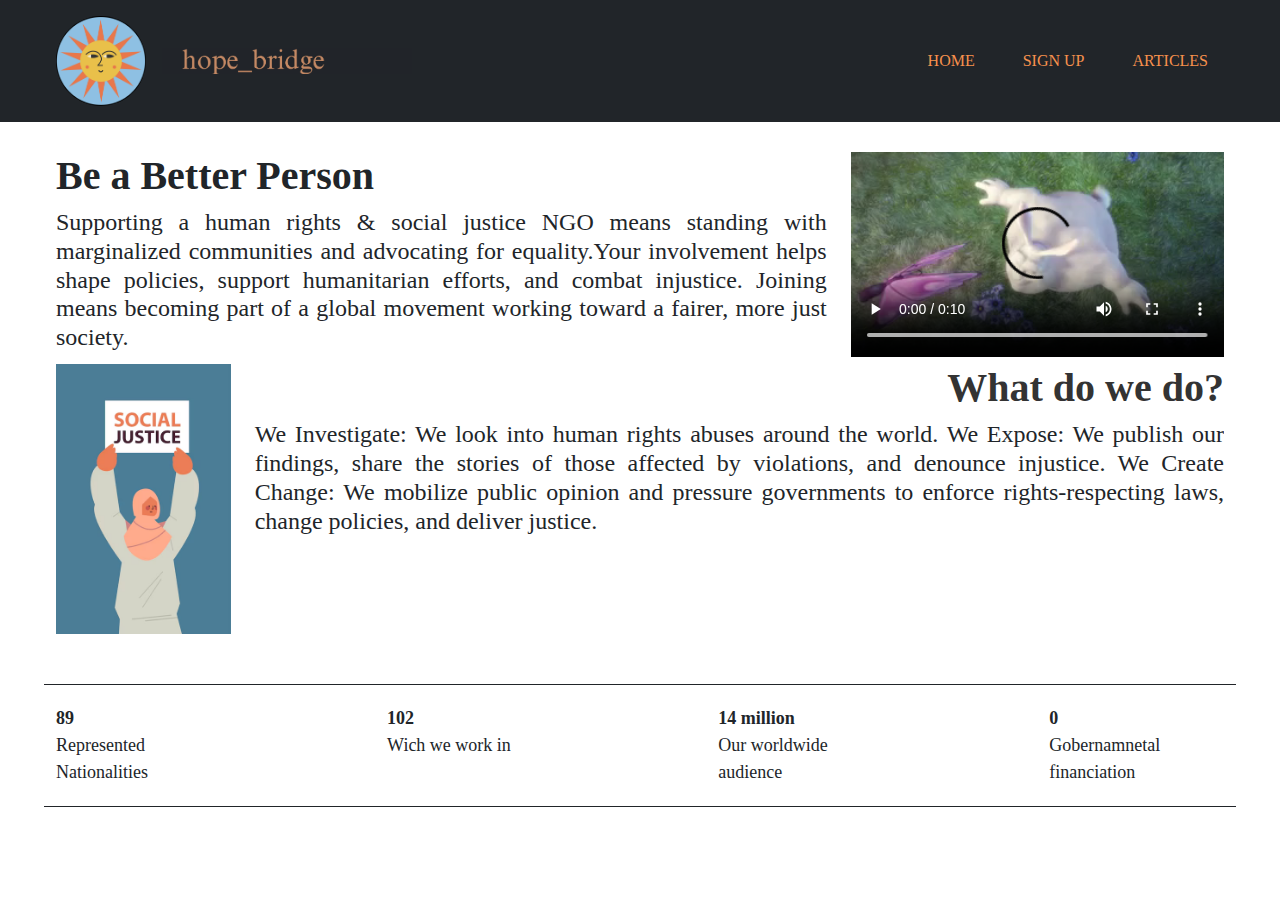
==== index.html @ 0e37ce13 "Initial commit" ====
<!DOCTYPE html>
<html lang="en">
  <body>
    <header>
      <link
        href="https://cdn.jsdelivr.net/npm/bootstrap@5.3.0/dist/css/bootstrap.min.css"
        rel="stylesheet"
      />
      <script src="https://cdn.jsdelivr.net/npm/bootstrap@5.3.0/dist/js/bootstrap.bundle.min.js"></script>
      <meta name="viewport" content="width=device-width, initial-scale=1" />
    </header>
    <link rel="stylesheet" href="styles.css" />

    <body>
    <div class="topBar">
        <nav class="navbar">
            <div class="container">
                <div class="imgname">
                    <img class="logoPic" src="logo.png" />
                    <img class="namePic" src="name.png" />
                </div>
                <button class="burger-menu">☰</button>
                <ul class="navbar-nav">
                    <li class="nav-item">
                        <button class="menubuttons" onclick="location.href='/index.html'">
                            HOME
                        </button>
                    </li>
                    <li class="nav-item">
                        <button class="menubuttons" onclick="location.href='/signup.html'">
                            SIGN UP
                        </button>
                    </li>
                    <li class="nav-item">
                        <button class="menubuttons" onclick="location.href='/articles.html'">
                            ARTICLES
                        </button>
                    </li>
                </ul>
            </div>
        </nav>
    </div>


    <div class="homeIntro container">
      <div class="row">
        <div class="col-12 col-md-8">
          <div class="articleHome">
            <h1 class="betterPerson">Be a Better Person</h1>
            <h4>
              Supporting a human rights & social justice NGO means standing with
              marginalized communities and advocating for equality.Your
              involvement helps shape policies, support humanitarian efforts,
              and combat injustice. Joining means becoming part of a global
              movement working toward a fairer, more just society.
            </h4>
          </div>
        </div>

        <div class="col-12 col-md-4">
          <div class="videoHome">
            <video width="100%" controls>
              <source src="video.mp4" type="video/mp4" />
            </video>
          </div>
        </div>
      </div>
    </div>
    <div class="whatWeDo container col-12">
      <style></style>

      <div class="whatDoWeDoContainer">
        <div class="row">
          <div class="col-md-2">
            <img src="equalrights.png" alt="Equal Rights" />
          </div>

          <div class="whatDoWeDo col-md-10">
            <h1 class="titleWeDo">What do we do?</h1>
            <h4>
              We Investigate: We look into human rights abuses around the world.
              We Expose: We publish our findings, share the stories of those
              affected by violations, and denounce injustice. We Create Change:
              We mobilize public opinion and pressure governments to enforce
              rights-respecting laws, change policies, and deliver justice.
            </h4>
          </div>
        </div>
      </div>

      <div class="stats-wrapper">
        <div class="stats">
          <div class="row is-seen">
            <div class="stat-box col-6 col-md-2">
              <div class="stat">
                <div class="stat-figure">89</div>
                <div class="stat-description">Represented Nationalities</div>
              </div>
            </div>
            <div class="stat-box col-6 col-md-2">
              <div class="stat">
                <div class="stat-figure">102</div>
                <div class="stat-description">Wich we work in</div>
              </div>
            </div>
            <div class="stat-box col-6 col-md-2">
              <div class="stat">
                <div class="stat-figure">14 million</div>
                <div class="stat-description">Our worldwide audience</div>
              </div>
            </div>
            <div class="stat-box col-6 col-md-2">
              <div class="stat">
                <div class="stat-figure">0</div>
                <div class="stat-description">Gobernamnetal financiation</div>
              </div>
            </div>
          </div>
        </div>
      </div>
    </div>
    <script src="index.js"></script>
  </body>
</html>
---- styles.css ----
.logoPic{
    max-width: 100%;
    width: 90px;
    height: 90px;
    max-height: 100%;
    border-radius: 50%;
    
}

.namePic{
    background: #676a6d;
    max-width: 100%;
    width: 250px;
}

.navbar-collapse{
  background: #212529;
  display: flex;
  justify-content: space-between;
}

.btn-dark{
    font-family: Georgia, 'Times New Roman', Times, serif;
    font-size: larger;
}

.navbar-nav{
    display: flex;
}

.homeIntro{
    margin-top: 30px;
    display: flex;
}

.articleHome{
    text-align: justify;
    font-family: Georgia, 'Times New Roman', Times, serif;
}

.betterPerson{
    font-weight: 800;
}

.videoHome{
    justify-content: space-between;
}

.whatWeDo{
    justify-content: space-between;
    margin-top: 30px;
    font-family: Georgia, 'Times New Roman', Times, serif;
}

.titleWeDo {
    margin-top: 0;
    color: #333;
    text-align: right;
    font-weight: 800;
  }

.whatDoWeDo {
    float: right;
    text-align: justify;
  }


.whatDoWeDoContainer {
    width: 100%;
    margin: 0;
    overflow: hidden;
  }


  .whatDoWeDoContainer img {
    width: 100%;
    height: auto;
    object-fit: cover;
    vertical-align: top;
  }


.stats{

    margin-top: 40px;
    font-family: Georgia, 'Times New Roman', Times, serif;
    font-size: large;
   
}

.is-seen{
    margin-top: 50px;
    padding-top: 20px;
    padding-bottom: 20px;
    border-top: 1px solid #212529;
    border-bottom: 1px solid #212529;
    justify-content: space-between;
}


.stat-figure{
    font-weight: bold;
}

.signup-title{
    display: flex;
    justify-content: center;
    margin: 50px;
    font-family: Georgia, 'Times New Roman', Times, serif;
    font-weight: bolder;
}



.stylesform{
    font-family: Georgia, 'Times New Roman', Times, serif;
    font-size: medium;
}

.interests{
    font-size: 1rem;
    height: 38px;
    padding: 8px;
    border: 1px solid #dfdede;
    align-items: center;
}

.checkbox{
    margin-top: 5px;
    margin-bottom: 15px;
    margin-right: 25px;
    margin-left: none
    ;
}

.dropdown-dob{
    justify-content: space-between;
}

.leftcentered{
    border: 1px solid #dfdede;
}


.menubuttons{
    background: none;
    color: #ffc179;
    font-family: Georgia, 'Times New Roman', Times, serif;

}

.projectTitle {
    text-align: justify;
    margin-top: 30px;
    font-family: Georgia, 'Times New Roman', Times, serif;
}

.text-boxes{
    border: 2px solid rgb(221, 216, 216);
    display: flex;
    text-align: justify ;
    margin-top: 50px;
    padding: 0%;
}
.article{
    padding: 20px;
}
.submitbtn{
    text-align: center;
}

.whatDoWeDoFlex{
    display: flex;
}

.text-boxes {
    display: flex;
    flex-wrap: wrap;
    align-items: center;
    margin-bottom: 20px;
}

.text-boxes .article {
    padding: 15px;
}

.text-boxes img {
    max-width: 100%;
    height: auto;
    object-fit: cover;
}

   .topBar {
            width: 100%;
        }
        
        .navbar {
            background-color: #212529;
            padding: 1rem;
            margin-bottom: 30px;
        }
        
        .container {
            max-width: 1200px;
            margin: 0 auto;
            padding: 0 1rem;
        }
        
        .imgname {
            display: flex;
            align-items: center;
            gap: 1rem;
        }
        
        
        .navbar-nav {
            display: flex;
            flex-direction: row;    
            align-items: center;    
            gap: 1rem;
            list-style: none;
            margin: 0;
            padding: 0;
        }
        .nav-item {
            margin: 0;             
            padding: 0;            
        }
        
        .menubuttons {
            background: none;
            border: none;
            color: rgb(247, 145, 77);
            padding: 0.5rem 1rem;
            cursor: pointer;
            transition: background-color 0.3s;
        }
        
        .menubuttons:hover {
            background-color: rgba(255, 255, 255, 0.1);
        }
        
        .burger-menu {
            display: none;
            background: none;
            border: none;
            color: rgb(247, 145, 77);
            font-size: 1.5rem;
            cursor: pointer;
            position: absolute;
            right: 1rem;
            top: 50%;
            transform: translateY(-50%);
        }

        /* Mobile styles */
        @media (max-width: 768px) {
            .burger-menu {
                display: block;
            }
            
            .navbar-nav {
                display: none;
                flex-direction: column;
                width: 100%;
                margin-top: 1rem;
            }
            
            .navbar-nav.active {
                display: flex;
            }
            
            .container {
                flex-direction: column;
            }
            
            .topBar .container {
                display: flex;
                justify-content: space-between;
                align-items: flex-start;
            }
        }


@media (max-width: 768px) {
    .text-boxes {
        flex-direction: column;
    }

    .text-boxes img {
        margin-bottom: 15px;
        width: 100%;
    }
}



@media (min-width: 768px) {

    .whatDoWeDo {
      float: right;
      box-sizing: border-box;
    }
  }

  @media (max-width: 768px) {
    .whatDoWeDoContainer img {
      max-width: 100%;
      margin-bottom: 20px;
      float: right;
    }

    .whatDoWeDo {
      width: 100%;
    }
  }
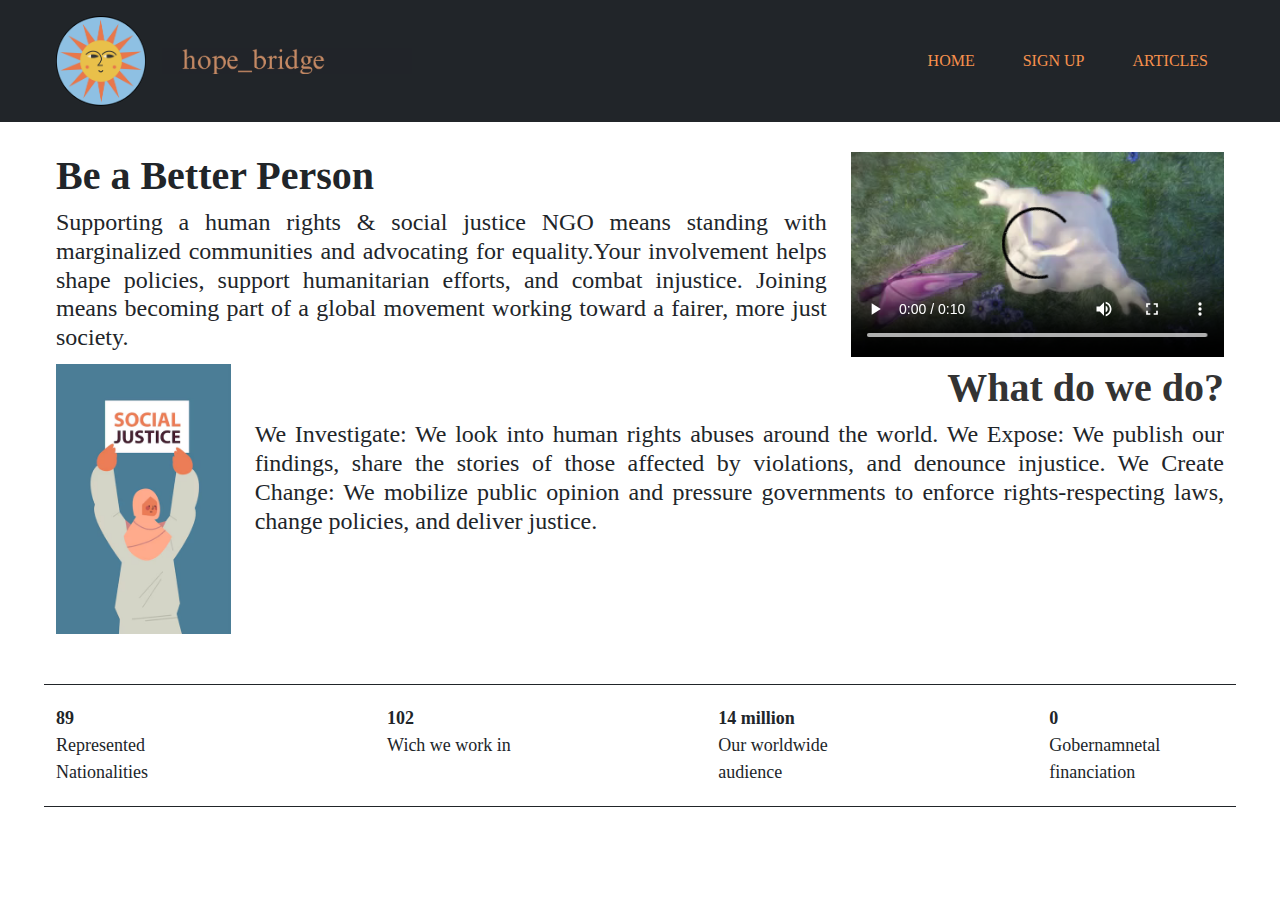
==== commit afb08870: "Add base to header" ====
--- a/index.html
+++ b/index.html
@@ -8,6 +8,7 @@
       />
       <script src="https://cdn.jsdelivr.net/npm/bootstrap@5.3.0/dist/js/bootstrap.bundle.min.js"></script>
       <meta name="viewport" content="width=device-width, initial-scale=1" />
+      <base href="https://angiiieeeee.github.io/ONG" />
     </header>
     <link rel="stylesheet" href="styles.css" />
 
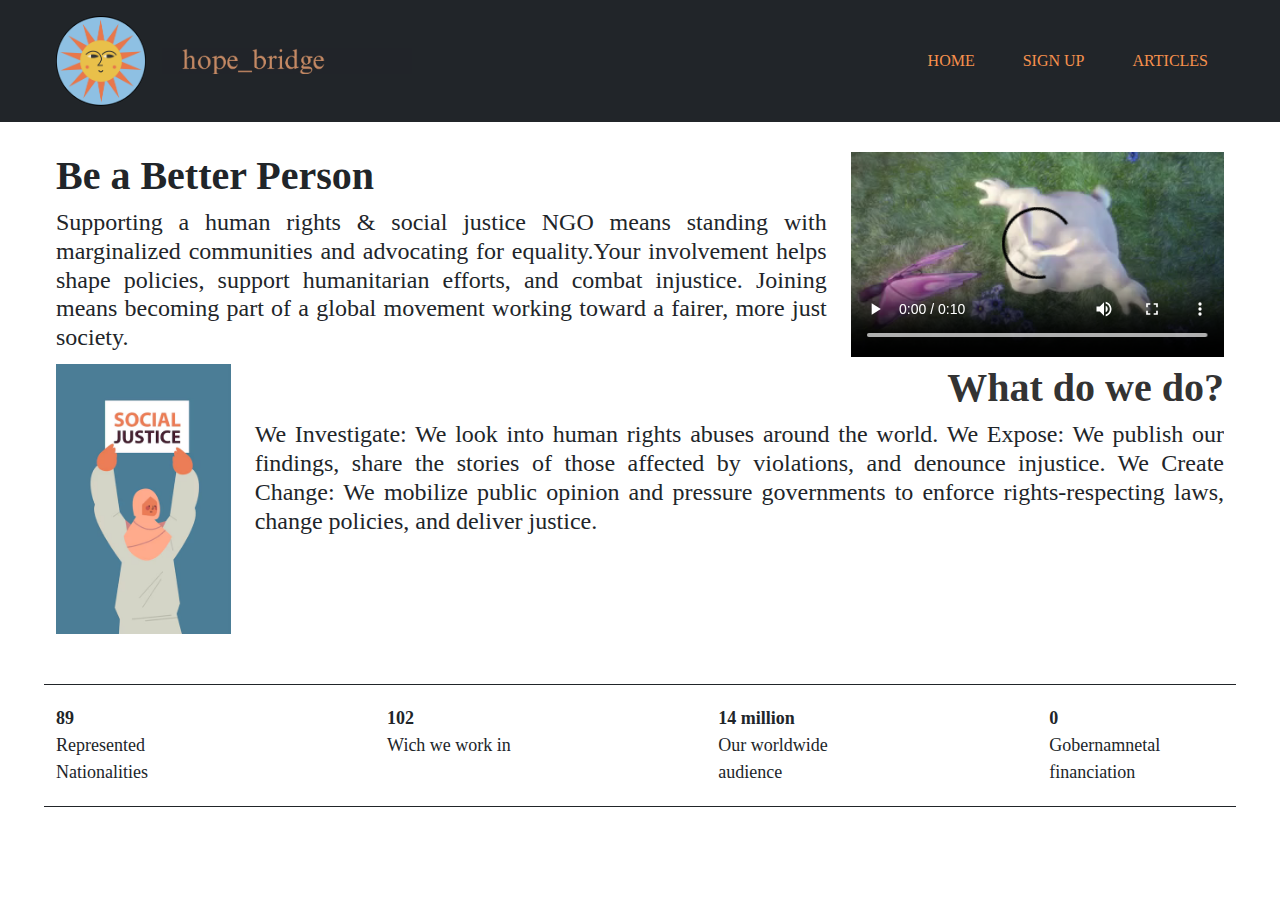
==== commit 3b4bec4f: "remove base" ====
--- a/index.html
+++ b/index.html
@@ -8,118 +8,127 @@
       />
       <script src="https://cdn.jsdelivr.net/npm/bootstrap@5.3.0/dist/js/bootstrap.bundle.min.js"></script>
       <meta name="viewport" content="width=device-width, initial-scale=1" />
-      <base href="https://angiiieeeee.github.io/ONG" />
     </header>
-    <link rel="stylesheet" href="styles.css" />
+    <link rel="stylesheet" href="/styles.css" />
 
     <body>
-    <div class="topBar">
+      <div class="topBar">
         <nav class="navbar">
-            <div class="container">
-                <div class="imgname">
-                    <img class="logoPic" src="logo.png" />
-                    <img class="namePic" src="name.png" />
-                </div>
-                <button class="burger-menu">☰</button>
-                <ul class="navbar-nav">
-                    <li class="nav-item">
-                        <button class="menubuttons" onclick="location.href='/index.html'">
-                            HOME
-                        </button>
-                    </li>
-                    <li class="nav-item">
-                        <button class="menubuttons" onclick="location.href='/signup.html'">
-                            SIGN UP
-                        </button>
-                    </li>
-                    <li class="nav-item">
-                        <button class="menubuttons" onclick="location.href='/articles.html'">
-                            ARTICLES
-                        </button>
-                    </li>
-                </ul>
+          <div class="container">
+            <div class="imgname">
+              <img class="logoPic" src="logo.png" />
+              <img class="namePic" src="name.png" />
             </div>
+            <button class="burger-menu">☰</button>
+            <ul class="navbar-nav">
+              <li class="nav-item">
+                <button
+                  class="menubuttons"
+                  onclick="location.href='/index.html'"
+                >
+                  HOME
+                </button>
+              </li>
+              <li class="nav-item">
+                <button
+                  class="menubuttons"
+                  onclick="location.href='/signup.html'"
+                >
+                  SIGN UP
+                </button>
+              </li>
+              <li class="nav-item">
+                <button
+                  class="menubuttons"
+                  onclick="location.href='/articles.html'"
+                >
+                  ARTICLES
+                </button>
+              </li>
+            </ul>
+          </div>
         </nav>
-    </div>
+      </div>
 
+      <div class="homeIntro container">
+        <div class="row">
+          <div class="col-12 col-md-8">
+            <div class="articleHome">
+              <h1 class="betterPerson">Be a Better Person</h1>
+              <h4>
+                Supporting a human rights & social justice NGO means standing
+                with marginalized communities and advocating for equality.Your
+                involvement helps shape policies, support humanitarian efforts,
+                and combat injustice. Joining means becoming part of a global
+                movement working toward a fairer, more just society.
+              </h4>
+            </div>
+          </div>
 
-    <div class="homeIntro container">
-      <div class="row">
-        <div class="col-12 col-md-8">
-          <div class="articleHome">
-            <h1 class="betterPerson">Be a Better Person</h1>
-            <h4>
-              Supporting a human rights & social justice NGO means standing with
-              marginalized communities and advocating for equality.Your
-              involvement helps shape policies, support humanitarian efforts,
-              and combat injustice. Joining means becoming part of a global
-              movement working toward a fairer, more just society.
-            </h4>
+          <div class="col-12 col-md-4">
+            <div class="videoHome">
+              <video width="100%" controls>
+                <source src="video.mp4" type="video/mp4" />
+              </video>
+            </div>
+          </div>
+        </div>
+      </div>
+      <div class="whatWeDo container col-12">
+        <style></style>
+
+        <div class="whatDoWeDoContainer">
+          <div class="row">
+            <div class="col-md-2">
+              <img src="equalrights.png" alt="Equal Rights" />
+            </div>
+
+            <div class="whatDoWeDo col-md-10">
+              <h1 class="titleWeDo">What do we do?</h1>
+              <h4>
+                We Investigate: We look into human rights abuses around the
+                world. We Expose: We publish our findings, share the stories of
+                those affected by violations, and denounce injustice. We Create
+                Change: We mobilize public opinion and pressure governments to
+                enforce rights-respecting laws, change policies, and deliver
+                justice.
+              </h4>
+            </div>
           </div>
         </div>
 
-        <div class="col-12 col-md-4">
-          <div class="videoHome">
-            <video width="100%" controls>
-              <source src="video.mp4" type="video/mp4" />
-            </video>
-          </div>
-        </div>
-      </div>
-    </div>
-    <div class="whatWeDo container col-12">
-      <style></style>
-
-      <div class="whatDoWeDoContainer">
-        <div class="row">
-          <div class="col-md-2">
-            <img src="equalrights.png" alt="Equal Rights" />
-          </div>
-
-          <div class="whatDoWeDo col-md-10">
-            <h1 class="titleWeDo">What do we do?</h1>
-            <h4>
-              We Investigate: We look into human rights abuses around the world.
-              We Expose: We publish our findings, share the stories of those
-              affected by violations, and denounce injustice. We Create Change:
-              We mobilize public opinion and pressure governments to enforce
-              rights-respecting laws, change policies, and deliver justice.
-            </h4>
-          </div>
-        </div>
-      </div>
-
-      <div class="stats-wrapper">
-        <div class="stats">
-          <div class="row is-seen">
-            <div class="stat-box col-6 col-md-2">
-              <div class="stat">
-                <div class="stat-figure">89</div>
-                <div class="stat-description">Represented Nationalities</div>
+        <div class="stats-wrapper">
+          <div class="stats">
+            <div class="row is-seen">
+              <div class="stat-box col-6 col-md-2">
+                <div class="stat">
+                  <div class="stat-figure">89</div>
+                  <div class="stat-description">Represented Nationalities</div>
+                </div>
               </div>
-            </div>
-            <div class="stat-box col-6 col-md-2">
-              <div class="stat">
-                <div class="stat-figure">102</div>
-                <div class="stat-description">Wich we work in</div>
+              <div class="stat-box col-6 col-md-2">
+                <div class="stat">
+                  <div class="stat-figure">102</div>
+                  <div class="stat-description">Wich we work in</div>
+                </div>
               </div>
-            </div>
-            <div class="stat-box col-6 col-md-2">
-              <div class="stat">
-                <div class="stat-figure">14 million</div>
-                <div class="stat-description">Our worldwide audience</div>
+              <div class="stat-box col-6 col-md-2">
+                <div class="stat">
+                  <div class="stat-figure">14 million</div>
+                  <div class="stat-description">Our worldwide audience</div>
+                </div>
               </div>
-            </div>
-            <div class="stat-box col-6 col-md-2">
-              <div class="stat">
-                <div class="stat-figure">0</div>
-                <div class="stat-description">Gobernamnetal financiation</div>
+              <div class="stat-box col-6 col-md-2">
+                <div class="stat">
+                  <div class="stat-figure">0</div>
+                  <div class="stat-description">Gobernamnetal financiation</div>
+                </div>
               </div>
             </div>
           </div>
         </div>
       </div>
-    </div>
-    <script src="index.js"></script>
+      <script src="index.js"></script>
+    </body>
   </body>
 </html>
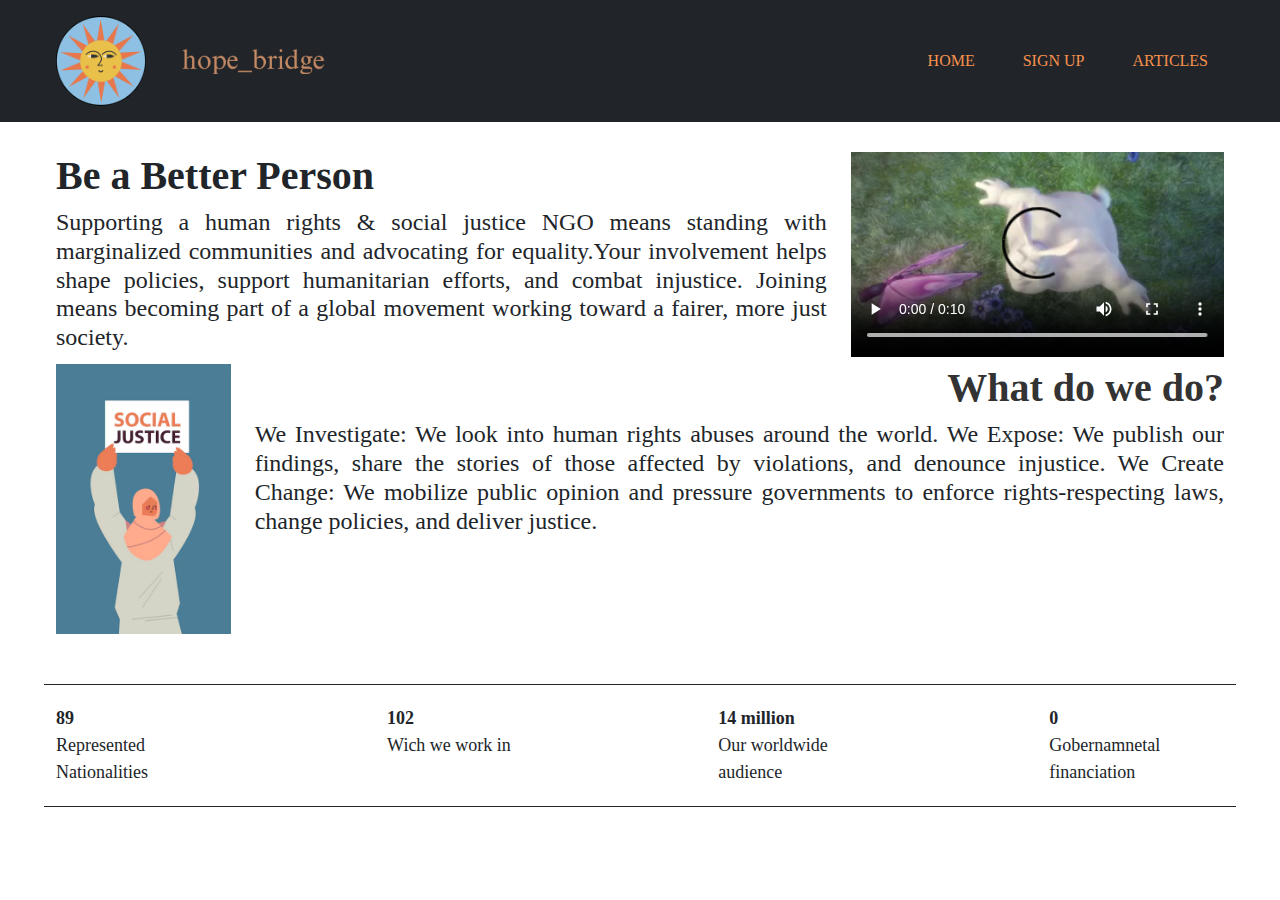
==== commit ac2214d2: "fixes with base tag" ====
--- a/index.html
+++ b/index.html
@@ -8,8 +8,16 @@
       />
       <script src="https://cdn.jsdelivr.net/npm/bootstrap@5.3.0/dist/js/bootstrap.bundle.min.js"></script>
       <meta name="viewport" content="width=device-width, initial-scale=1" />
+      <script>
+        // Check if we're on GitHub Pages
+        if (window.location.hostname.includes("github.io")) {
+          const base = document.createElement("base");
+          base.href = "/ong-v2/";
+          document.head.prepend(base);
+        }
+      </script>
     </header>
-    <link rel="stylesheet" href="/styles.css" />
+    <link rel="stylesheet" href="styles.css" />
 
     <body>
       <div class="topBar">
--- a/styles.css
+++ b/styles.css
@@ -148,6 +148,8 @@
     font-family: Georgia, 'Times New Roman', Times, serif;
 
 }
+
+
 
 .projectTitle {
     text-align: justify;
